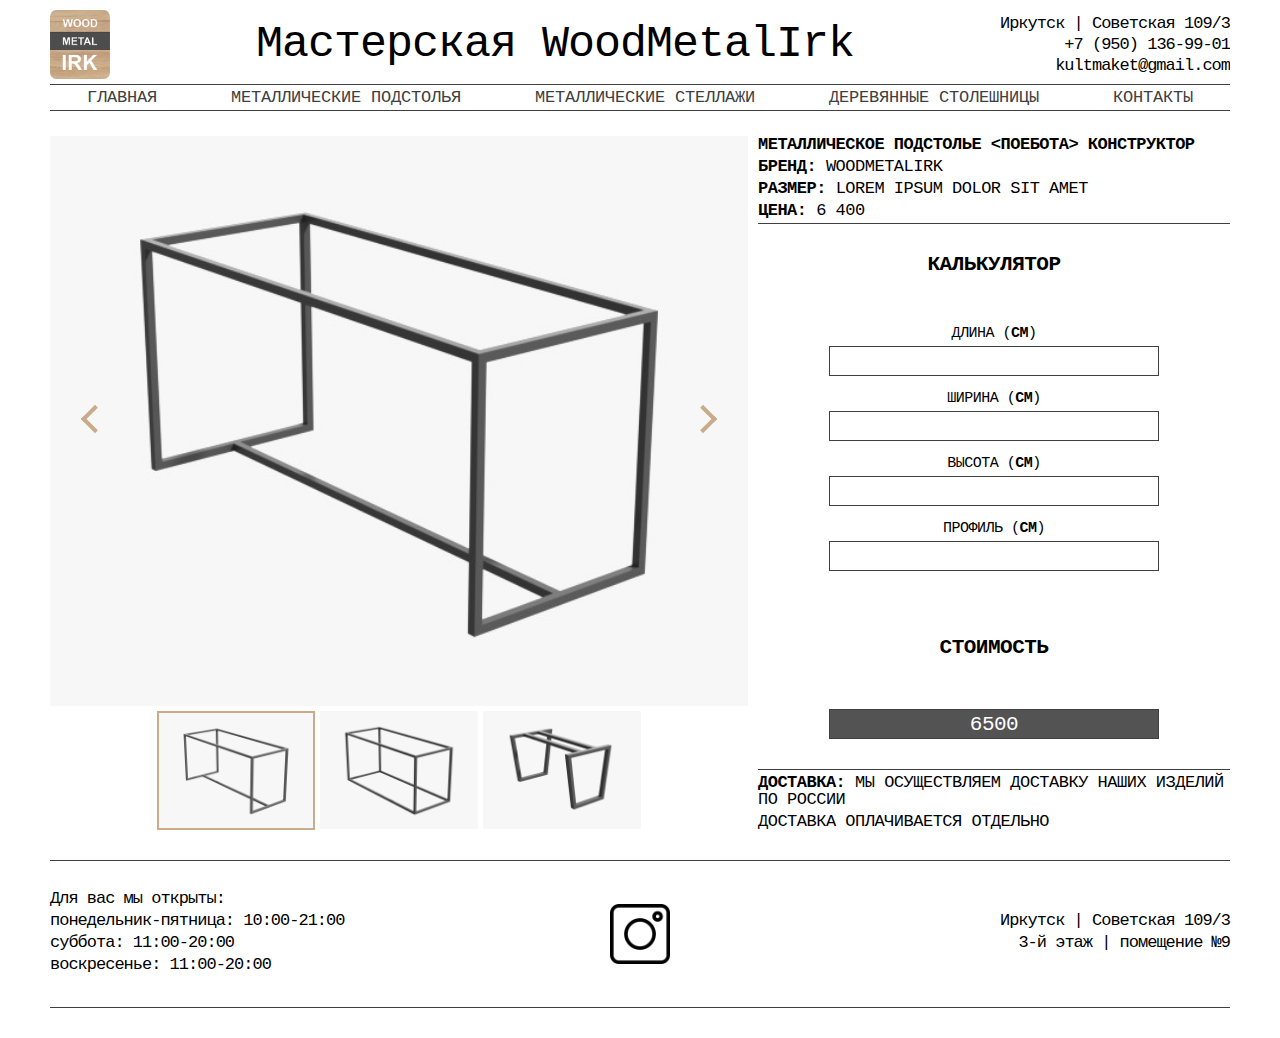
==== html/item01/index.html @ e5696494 "Add files via upload" ====
<!DOCTYPE html>
<html lang="ru">
<head>
	<meta charset="UTF-8">
	<meta http-equiv="content-type" content="text/html; charset=UTF-8">
	<link rel="shortcut icon" href="../../img/icon/favicon.png" type="image/x-icon">
	<link href="https://fonts.googleapis.com/css2?family=Open+Sans+Condensed:ital,wght@0,300;0,700;1,300&family=Ubuntu+Mono:ital,wght@0,400;0,700;1,400;1,700&family=Ubuntu:ital,wght@0,300;0,400;0,500;0,700;1,300;1,400;1,500;1,700&display=swap" rel="stylesheet">
	<link rel="stylesheet" href="../../css/style.css">
	<script src="../../js/item/script.js" defer="defer"></script>
	<meta name="viewport" content="width=device-width initial-scale=1.0">
	<title>Wood Metal Irk</title>
</head>
<body>
	<div class="wrapper">
		<header class="header">
			<div class="container">
				<div class="header__body">
					<a href="../../index.html" class="header__logo">
						<img src="../../img/icon/header-logo.jpg" alt="header__logo">
					</a>
					<div class="header__title">
						<h1>Мастерская WoodMetalIrk</h1>
						<a href="tel:+79501369901">+7 (950) 136-99-01</a>
					</div>
					<ul class="header__text">
						<li>Иркутск | Советская 109/3</li>
						<li>+7 (950) 136-99-01</li>
						<li>kultmaket@gmail.com</li>
					</ul>
					<div class="header__burger">
						<span></span>
					</div>
				</div>
				<nav class="header__menu">
					<ul class="header__list">
						<li><a href="../../index.html#block_1" class="header__link">Главная</a></li>
						<li><a href="../../index.html#block_1" class="header__link">Металлические подстолья</a></li>
						<li><a href="../../index.html#block_2" class="header__link">Металлические стеллажи</a></li>
						<li><a href="../../index.html#block_3" class="header__link">Деревянные столешницы</a></li>
						<li><a href="../../index.html#footer" class="header__link">Контакты</a></li>
					</ul>
				</nav>
			</div>
		</header>
		<section class="section">
			<div class="container">
				<div class="section__row">
					<div class="section__column column column_left">
						<div class="column__block">
								<h2>Металлическое подстолье <поебота> конструктор</h2>
							<ul class="column__list">
								<li>Бренд: <span>WoodMetalIrk</span></li>
								<li>Размер: <span>Lorem ipsum dolor sit amet</span></li>
								<li>Цена: <span>6 400</span></li>
							</ul>
						</div>
						<div class="column__gallery gallery">
							<div class="gallery__container">
								<div class="gallery__image"></div>
								<div class="gallery__arrows arrow">
									<div class="arrow__left"></div>
									<div class="arrow__right"></div>
								</div>
							</div>
							<div class="gallery__row">
								<div class="gallery__item">
									<img src="../../img/item-link/item01/IMG-20200612-WA0014.jpg" alt="Металлическое подстолье">
								</div>
								<div class="gallery__item">
									<img src="../../img/item-link/item01/IMG-20200612-WA0015.jpg" alt="Металлическое подстолье">
								</div>
								<div class="gallery__item">
									<img src="../../img/item-link/item01/IMG-20200612-WA0016.jpg" alt="Металлическое подстолье">
								</div>
							</div>
						</div>
					</div>
					<div class="section__column column column_right">
						<div class="column__block">
								<h2>Металлическое подстолье <поебота> конструктор</h2>
							<ul class="column__list">
								<li>Бренд: <span>WoodMetalIrk</span></li>
								<li>Размер: <span>Lorem ipsum dolor sit amet</span></li>
								<li>Цена: <span>6 400</span></li>
							</ul>
						</div>
						<div class="column__body">
							<h2 class="column__title">Калькулятор</h2>
							<ul class="column__form">
								<li class="column__input">
									<h2><span>Длина (</span>CM<span>)</span></h2><input type="number" id="input__lenght">
								</li>
								<li class="column__input">
									<h2><span>Ширина (</span>CM<span>)</span></h2><input type="number" id="input__width">
								</li>
								<li class="column__input">
									<h2><span>Высота (</span>CM<span>)</span></h2><input type="number" id="input__height">
								</li>
								<li class="column__input">
									<h2><span>Профиль (</span>CM<span>)</span></h2><input type="number" id="input__profile">
								</li>
							</ul>
							<h2 class="column__title">Стоимость</h2>
							<div class="column__output output">
								<h2 class="output__text">6500</h2>
							</div>
						</div>
						<div class="column__footer">
							<ul class="column__list">
								<li>Доставка:<span> Мы осуществляем доставку наших изделий по России</span></li>
								<li><span>Доставка оплачивается отдельно</span></li>
							</ul>
						</div>
					</div>
				</div>
			</div>
		</section>
		<footer class="footer">
			<div class="container">
				<div class="footer__row" id="footer">
					<a class="footer__email" href="mailto:kultmaket@gmail.com">kultmaket@gmail.com</a>
					<ul class="footer__list footer__list_1">
						<li>Иркутск | Советская 109/3</li>
						<li>3-й этаж | помещение №9</li>
					</ul>
					<ul class="footer__list footer__list_2">
						<li>Для вас мы открыты:</li>
						<li>понедельник-пятница: 10:00-21:00</li>
						<li>суббота: 11:00-20:00</li>
						<li>воскресенье: 11:00-20:00</li>
					</ul>
					<div class="footer__link">
						<a href="https://www.instagram.com/wood.hunters/" target="_blank"><img src="../../img/icon/instagram.png" alt="Instagram-link"></a>
					</div>
				</div>
			</div>
		</footer>
	</div>
</body>
</html>
---- css/style.css ----
*{
	padding: 0;
	margin: 0;
	border: 0;
}
*,*:before,*:after{
	-moz-box-sizing: border-box;
	-webkit-box-sizing: border-box;
	box-sizing: border-box;
}
:focus,:active{outline: none;}
a:focus,a:active{outline: none;}

nav,footer,header,aside{display: block;}

html,body{
	height: 100%;
	width: 100%;
	font-size: 100%;
	line-height: 1;
	font-size: 14px;
	-ms-text-size-adjust: 100%;
	-moz-text-size-adjust: 100%;
	-webkit-text-size-adjust: 100%;
	font-family: 'Ubuntu', sans-serif;
	font-family: 'Ubuntu Mono', monospace;

}
input,button,textarea{font-family:inherit;}

input::-ms-clear{display: none;}
button{cursor: pointer;}
button::-moz-focus-inner {padding:0;border:0;}
a, a:visited{text-decoration: none;}
a:hover{text-decoration: none;}
ul li{list-style: none;}
img{vertical-align: top;}

h1,h2,h3,h4,h5,h6{font-size:inherit;font-weight: 400;}

/*_________________BODY_________________*/

.wrapper {
	background-color: #fff;
}
.container {
	max-width: 100%;
	margin: 0 auto;
	padding: 0px 5px;
}
body.lock {
	overflow: hidden;
}
a {
	-webkit-tap-highlight-color: rgba(0, 0, 0, 0);
}

/*_________________HEADER_________________*/

.header {
	position: fixed;
	width: 100%;
	top: 0;
	left: 0;
	z-index: 50;
}
.header:before {
	content: '';
	position: absolute;
	top: 0;
	left: 0;
	width: 100%;
	height: 100%;
	background-color: #fff;
	z-index: 1;
}  
.header__body {
	box-shadow: 0px 0.1px 2px #404040;
	-webkit-box-shadow: 0px 0.1px 2px #404040;
	padding: 5px 0;
	position: relative;
	display: -webkit-flex;
	display: -moz-flex;
	display: -ms-flex;
	display: -o-flex;
	display: flex;
	justify-content: space-between;
	max-height: 44.31px;
	align-items: center;
	-ms-align-items: center;
	overflow: hidden;
}
.header__body.active:after {
	content: '';
 	position: absolute;
 	bottom: 0px;
 	width: 100%;
 	height: 1px;
 	left: 0;
 	background-color: #404040;
 	z-index: 2;
}
.header__logo {
	-webkit-flex: 0 0 30px;
	-moz-flex: 0 0 30px;
	-ms-flex: 0 0 30px;
	-o-flex: 0 0 30px;
	flex: 0 0 30px;
	border-radius: 10%;
	overflow: hidden;
	z-index: 2;
	-webkit-transition: all 0.3s ease 0s;
	-o-transition: all 0.3s ease 0s;
	transition: all 0.3s ease 0s;
}
.header__logo:hover {
	box-shadow: 0px 0.1px 2px #000;
	-webkit-box-shadow: 0px 0.1px 2px #000;
}
.header__logo img {
	max-width: 100%;
	display: block;
}
.header__title {
	text-align: center;
	letter-spacing: -1px;
	font-size: 17px;
	z-index: 2;
	padding: 0px 5px;
}
.header__title a {
	color: #404040;
	font-size: 21px;
}

/*_________________HEADER__BURGER_________________*/

.header__burger {
	flex: none;
	-webkit-flex: none;
	-moz-flex: none;
	-ms-flex: none;
	-o-flex: none;
	position: relative;
	width: 30px;
	height: 20px;
	z-index: 2;
}
.header__burger span {
	position: absolute;
	background-color: #404040;
	left: 0;
	width: 100%;
	height: 2px;
	top: 9px;
	-webkit-transition: all 0.3s ease 0s;
	-o-transition: all 0.3s ease 0s;
	transition: all 0.3s ease 0s;
}
.header__burger:before,
.header__burger:after {
	content: '';
	background-color: #404040;
	position: absolute;
	width: 100%;
	height: 2px;
	left: 0;
	-webkit-transition: all 0.3s ease 0s;
	-o-transition: all 0.3s ease 0s;
	transition: all 0.3s ease 0s;
}
.header__burger:before {
	top: 0;
}
.header__burger:after {
	bottom: 0;
}
.header__burger.active span {
	-webkit-transform: scale(0);
	-ms-transform: scale(0);
	-o-transform: scale(0);
	transform: scale(0);
}
.header__burger.active:before {
	-webkit-transform: rotate(45deg);
	-ms-transform: rotate(45deg);
	-o-transform: rotate(45deg);
	transform: rotate(45deg);
	top: 9px;
}
.header__burger.active:after {
	-webkit-transform: rotate(-45deg);
	-ms-transform: rotate(-45deg);
	-o-transform: rotate(-45deg);
	transform: rotate(-45deg);
	bottom: 9px;
}

/*_________________HEADER__MENU_________________*/

.header__menu {
	position: fixed;
	top: -100%;
	left: 0;
	width: 100%;
	height: 100%;
	background-color: #fff;
	padding: 74.31px 30px 5px 5px;
	-webkit-transition: all 0.3s ease 0s;
	-o-transition: all 0.3s ease 0s;
	transition: all 0.3s ease 0s;
	overflow: auto;
}
 .header__menu.active {
	top: 0;
} 
.header__list {
	text-align: right;
	font-size: 21px;
	letter-spacing: -0.5px;
	text-transform: uppercase;
}
.header__list li {
	padding: 30px 0px 0px 0px;
	-webkit-tap-highlight-color: rgba(0, 0, 0, 0);
}
.header__list li:first-child {
	padding: 0px 0px 0px 0px;
}
.header__link {
	color: #404040;
}
.header__text {
	display: none;
}

/*_________________SECTION__MAIN_________________*/

.section:before {
	content: '';
	display: block;
	padding: 64.31px 0px 0px 0px;
}
.section__block:before {
	content: '';
	display: block;
	height: 64.31px;
	margin: -64.31px 0px 0px 0px;
}
.block__title {
	text-align: center;
	font-size: 19px;
	letter-spacing: -1px;
	color: #c5a37e;
	margin: 0px 0px 20px 0px;
}
.block__row {
	display: -webkit-flex;
	display: -moz-flex;
	display: -ms-flex;
	display: -o-flex;
	display: flex;
	-webkit-flex-wrap: wrap;
	-moz-flex-wrap: wrap;
	-ms-flex-wrap: wrap;
	-o-flex-wrap: wrap;
	flex-wrap: wrap;
}
 .block__column {
	padding: 0px 0px 20px 0px;
	-webkit-flex: 0 1 100%;
	-moz-flex: 0 1 100%;
	-ms-flex: 0 1 100%;
	-o-flex: 0 1 100%;
	flex: 0 1 100%;
} 
.block__item {
	border: 1px solid #404040;
	overflow: hidden;
}
.item__container {
	position: relative;
	padding: 0% 0% 100% 0%;
}
.item__link {
	background-position: center;
	-webkit-background-size: cover;
	background-size: cover;
	background-repeat: no-repeat;
	width: 100%;
	height: 100%;
	position: absolute;
	top: 0;
	left: 0;
}
.item__link img {
	display: none;
}
.item__text {
	position: relative;
	z-index: 1;
	background-color: #fff;
	font-size: 15px;
	border-top: 1px solid #404040;
	text-align: left;
	padding: 5px 0px 5px 10px;
}

/*_________________SECTION__ITEMS_________________*/

.column_right .column__block {
	display: none;
}
.column__block {
	font-size: 15px;
	text-transform: uppercase;
	letter-spacing: -0.5px;
	font-weight: bold;
	text-align: center;
	position: relative;
	margin: 0px 0px 5px 0px;
	padding: 0px 0px 15px 0px;
}
.column__block h2 {
	margin: 0px 0px 5px 0px;
	font-weight: bold;
}
.column__list li {
	margin: 0px 0px 5px 0px;
}
.column__list li:last-child {
	margin: 0px 0px 0px 0px;
}
.column__list span {
	font-weight: normal;
}
.column__block:after {
	content: '';
	position: absolute;
	bottom: 0px;
	left: 0;
	width: 100%;
	height: 1px;
	background-color: #404040;
}
.gallery__container {
	margin: 0px 0px 5px 0px;
	padding: 0% 0% 80% 0%;
	position: relative;
}
.gallery__image {
	background-position: center;
	background-size: cover;
	background-repeat: no-repeat;
	width: 100%;
	height: 100%;
	position: absolute;
	top: 0;
	left: 0;
}
.gallery__arrows {
	position: absolute;
	top: 0;
	left: 0;
	width: 100%;
	height: 100%;
	display: -webkit-flex;
	display: -moz-flex;
	display: -ms-flex;
	display: -o-flex;
	display: flex;
	justify-content: space-between;
}
.arrow__left,
.arrow__right {
	-webkit-flex: 0 0 33.333%;
	-moz-flex: 0 0 33.333%;
	-ms-flex: 0 0 33.333%;
	-o-flex: 0 0 33.333%;
	flex: 0 0 33.333%;
	position: relative;
	cursor: pointer;
	-webkit-tap-highlight-color: rgba(0, 0, 0, 0);
}
.arrow__left:before,
.arrow__right:after {
	content: '';
	position: absolute;
	border: solid #c5a37e;
	border-width: 0px 4px 4px 0px;
	top: 48%;
	padding: 8px;
	-webkit-transition: all 0.3s ease 0s;
	-o-transition: all 0.3s ease 0s;
	transition: all 0.3s ease 0s;
	opacity: 0.9;
}	
.arrow__left:before {
	-webkit-transform: rotate(135deg);
	-ms-transform: rotate(135deg);
	-o-transform: rotate(135deg);
	transform: rotate(135deg);
	left: 10%;
}
.arrow__right:after {
	right: 10%;
	-webkit-transform: rotate(-45deg);
	-ms-transform: rotate(-45deg);
	-o-transform: rotate(-45deg);
	transform: rotate(-45deg);
}
.gallery__row {
	display: -webkit-flex;
	display: -moz-flex;
	display: -ms-flex;
	display: -o-flex;
	display: flex;
	margin: 0px 15% 0px 15%;
}
.gallery__item {
	-webkit-flex: 0 1 33.333%;
	-moz-flex: 0 1 33.333%;
	-ms-flex: 0 1 33.333%;
	-o-flex: 0 1 33.333%;
	flex: 0 1 33.333%;
	margin: 0px 2.5px 0px 2.5px;
}
.gallery__item img {
	max-width: 100%;
}
.gallery__item.active {
	border: 2px solid #c5a37e;
	opacity: 0.9;
}
.column__title {
	font-size: 21px;
	text-transform: uppercase;
	letter-spacing: -0.5px;
	font-weight: bold;
	text-align: center;
	margin: 30px 0px 30px 0px;
}
.column__input {
	text-align: center;
	margin: 0px 0px 15px 0px;
	font-size: 15px;
	text-transform: uppercase;
	letter-spacing: -0.5px;
	font-weight: bold;
	font-weight: bold;
}
.column__input h2 {
	font-weight: bold;
}
.column__input span {
	font-weight: normal;
}
.column__input input{
	border: 1px solid #404040;
	width: 70%;
	height: 30px;
	letter-spacing: -0.5px;
	text-align: center;
	font-size: 21px;
	margin: 5px 0px 0px 0px;
	color: #c5a37e;
}
.column__input input:focus {
	background: rgba(64, 64, 64, 0.1);
}
.column__output {
	width: 100%;
	letter-spacing: -0.5px;
	font-size: 21px;
	color: #c5a37e;
}
.output__text {
	text-align: center;
	margin: 0 auto;
	width: 70%;
	border: 1px solid #404040;
	padding: 4px 0px 0px 0px;
	background: rgba(64, 64, 64, 0.9);
	color: #fff;
	height: 30px;
}
.column__footer {
	font-size: 15px;
	text-transform: uppercase;
	letter-spacing: -0.5px;
	font-weight: bold;
	text-align: center;
	position: relative;
	padding: 30px 0px 0px 0px;
	margin: 5px 0px 0px 0px;
}
.column__footer:before {
	content: '';
	position: absolute;
	top: 0px;
	left: 0;
	width: 100%;
	height: 1px;
	background-color: #404040;
}

/*_________________FOOTER_________________*/

.footer__row {
	text-align: center;
	font-size: 17px;
	letter-spacing: -1px;
	margin: 30px 0px 30px 0px;
	padding: 30px 0px 30px 0px;
	position: relative;
}
.footer__row:before,
.footer__row:after {
	content: '';
	background-color: #404040;
	position: absolute;
	width: 100%;
	height: 1px;
	left: 0;
}
.footer__row:before {
	top: 0;
}
.footer__row:after {
	bottom: 0;
}
.footer__email {
	display: block;
	color: #404040;
	padding: 0px 0px 20px 0px;
}
.footer__list li {
	padding: 0px 0px 5px 0px;
}
.footer__list {
	padding: 0px 0px 20px 0px;
}
.footer__link {
	margin: 0 auto;
	width: 50px;
	-webkit-transition: all 0.3s ease 0s;
	-o-transition: all 0.3s ease 0s;
	transition: all 0.3s ease 0s;
}
.footer__link img {
	max-width: 100%;
}
.footer__link:hover {
	-webkit-transform: scale(1.1);
	-ms-transform: scale(1.1);
	-o-transform: scale(1.1);
	transform: scale(1.1);
}

/*_________________MEDIA__425__PX_________________*/

@media (min-width: 425px) {
	.container {
		padding: 0px 10px;
	}
	.header__body {
		margin: 5px 0px 0px 0px;
	}
	.block__row {
		margin: 0px -10px 0px -10px;
	}
	.block__column {
		-webkit-flex: 0 1 50%;
		-moz-flex: 0 1 50%;
		-ms-flex: 0 1 50%;
		-o-flex: 0 1 50%;
		flex: 0 1 50%;
		padding: 0px 10px 20px 10px;
	}
	.block__gallery {
		margin: -5px 10px 0px 10px;
	}
}

/*_________________MEDIA__782__PX_________________*/

@media (min-width: 782px) {

	body.lock {
		overflow: visible;
	}
	.container {
		max-width: 1200px;
	}
	
	/*_______HEADER______*/

	.header__body {
		box-shadow: none;
		-webkit-box-shadow: none;
		max-height: 105.63px;
	}
	.header__body.active:after {
		display: none;
	}
	.header__logo {
		-webkit-flex: 0 0 60px;
		-moz-flex: 0 0 60px;
		-ms-flex: 0 0 60px;
		-o-flex: 0 0 60px;
		flex: 0 0 60px;
	}
	.header__burger {
		display: none;
	}
	.header__title a {
		display: none;
	}
	.header__title h1 {
		font-size: 45px;
		margin: 0px 5px;
		letter-spacing: -1px;	
	}
	.header__text {
		text-align: right;
		display: -webkit-flex;
		display: -moz-flex;
		display: -ms-flex;
		display: -o-flex;
		display: flex;
		-webkit-flex-direction: column;
		-moz-flex-direction: column;
		-ms-flex-direction: column;
		-o-flex-direction: column;
		flex-direction: column;
		justify-content: space-between;
		-ms-align-self: stretch;
		align-self: stretch;
		z-index: 2;
		font-size: 17px;
		letter-spacing: -1px;
		margin: 5px 0px;	
	}

	/*_______HEADER__MENU_______*/

	.header__menu {
		position: relative;
		z-index: 2;
		padding: 5px 0px 5px 0px;
	}
	.header__menu:before, 
	.header__menu:after {
 		content: '';
 		position: absolute;
 		width: 100%;
 		height: 1px;
 		left: 0;
 		background-color: #404040;
 		z-index: 2;
 	} 	
	.header__menu:before {
 		top: 0;
	}
	.header__menu:after {
		bottom: 0;
	}
	.header__list {
		display: -webkit-flex;
		display: -moz-flex;
		display: -ms-flex;
		display: -o-flex;
		display: flex;
		justify-content: space-around;
		text-align: center;
		font-size: 17px;
		letter-spacing: -0.2px;
	}
	.header__list li {
		padding: 0px 0px 0px 0px;
	}
	.header__link {
		color: #404040;
		text-transform: uppercase;
		-webkit-transition: all 0.3s ease 0s;
		-o-transition: all 0.3s ease 0s;
		transition: all 0.3s ease 0s;
	}
	.header__list a:hover {
		color: #c5a37e;
	}

	/*_______SECTION_______*/

	.section:before {
		content: '';
		display: block;
		padding: 135.63px 0px 0px 0px;
	}
	.section__block:before {
		content: '';
		display: block;
		height: 135.63px;
		margin: -135.63px 0px 0px 0px;
	}
	.block__title {
		font-size: 35px;
		margin: 0px 0px 30px 0px;
	}
	.block__row {
		margin: 0px -15px 0px -15px;
	}
	.block__column {
		-webkit-flex: 0 1 33.333%;
		-moz-flex: 0 1 33.333%;
		-ms-flex: 0 1 33.333%;
		-o-flex: 0 1 33.333%;
		flex: 0 1 33.333%;
		padding: 0px 15px 30px 15px;
	}
	.item__link {
		opacity: 0.85;
		-webkit-transition: all 0.3s ease 0s;
		-o-transition: all 0.3s ease 0s;
		transition: all 0.3s ease 0s;
	}
	.item__link:hover {
		opacity: 1;
		-webkit-transform: scale(1.1);
		-ms-transform: scale(1.1);
		-o-transform: scale(1.1);
		transform: scale(1.1);
	}

	/*_______SECTION__ITEMS_______*/

	.wrapper {
		min-height: 100vh;
		display: -webkit-flex;
		display: -moz-flex;
		display: -ms-flex;
		display: -o-flex;
		display: flex;
		-webkit-flex-direction: column;
		-moz-flex-direction: column;
		-ms-flex-direction: column;
		-o-flex-direction: column;
		flex-direction: column;
		justify-content: space-between;
	}
	.section__row {
		display: -webkit-flex;
		display: -moz-flex;
		display: -ms-flex;
		display: -o-flex;
		display: flex;
	}
	.column_right {
		-webkit-flex: 1 0 40%;
		-moz-flex: 1 0 40%;
		-ms-flex: 1 0 40%;
		-o-flex: 1 0 40%;
		flex: 1 0 40%;
		margin: 0px 0px 0px 10px;
		display: -webkit-flex;
		display: -moz-flex;
		display: -ms-flex;
		display: -o-flex;
		display: flex;
		-webkit-flex-direction: column;
		-moz-flex-direction: column;
		-ms-flex-direction: column;
		-o-flex-direction: column;
		flex-direction: column;
		justify-content: space-between;
	}
	.column__gallery {
		display: -webkit-flex;
		display: -moz-flex;
		display: -ms-flex;
		display: -o-flex;
		display: flex;
		-webkit-flex-direction: column;
		-moz-flex-direction: column;
		-ms-flex-direction: column;
		-o-flex-direction: column;
		flex-direction: column;
	}
	.gallery__container {
		-webkit-flex: 1 0 570px;
		-moz-flex: 1 0 570px;
		-ms-flex: 1 0 570px;
		-o-flex: 1 0 570px;
		flex: 1 0 570px;

	}
	.column__block {
		text-align: left;
		font-size: 17px;
		padding: 0px 0px 5px 0px;
		margin: 0px 0px 0px 0px;
		flex-grow: 0;
	}
	.column__body {
		flex-grow: 1;
		display: -webkit-flex;
		display: -moz-flex;
		display: -ms-flex;
		display: -o-flex;
		display: flex;
		-webkit-flex-direction: column;
		-moz-flex-direction: column;
		-ms-flex-direction: column;
		-o-flex-direction: column;
		flex-direction: column;
		justify-content: space-between;
	}
	.column__footer {
		flex-grow: 0;
		text-align: left;
		font-size: 17px;
		padding: 5px 0px 0px 0px;
		margin: 30px 0px 0px 0px;
	}
	.column_left .column__block {
		display: none;
	}
	.column_right .column__block {
		display: block;
	}
	.arrow__left:before {
		-webkit-transform: rotate(135deg);
		-ms-transform: rotate(135deg);
		-o-transform: rotate(135deg);
		transform: rotate(135deg);
		left: 15%;
	}
	.arrow__right:after {
		right: 15%;
		-webkit-transform: rotate(-45deg);
		-ms-transform: rotate(-45deg);
		-o-transform: rotate(-45deg);
		transform: rotate(-45deg);
	}
	.arrow__left:hover:before {
		-webkit-transform: rotate(135deg) scale(1.2) translate(5px, 5px);
		-ms-transform: rotate(135deg) scale(1.2) translate(5px, 5px);
		-o-transform: rotate(135deg) scale(1.2) translate(5px, 5px);
		transform: rotate(135deg) scale(1.2) translate(5px, 5px);
		opacity: 1;
	}
	.arrow__right:hover:after {
		-webkit-transform: rotate(-45deg) scale(1.2) translate(5px, 5px);
		-ms-transform: rotate(-45deg) scale(1.2) translate(5px, 5px);
		-o-transform: rotate(-45deg) scale(1.2) translate(5px, 5px);
		transform: rotate(-45deg) scale(1.2) translate(5px, 5px);
		opacity: 1;
	}

	/*_______FOOTER_______*/

	.footer__row {
		display: -webkit-flex;
		display: -moz-flex;
		display: -ms-flex;
		display: -o-flex;
		display: flex;
		justify-content: space-between;
		align-items: center;
		-ms-align-items: center;
	}
	.footer__list {
		padding: 0px 0px 0px 0px;
		-webkit-flex: 1 0 33.333%;
		-moz-flex: 1 0 33.333%;
		-ms-flex: 1 0 33.333%;
		-o-flex: 1 0 33.333%;
		flex: 1 0 33.333%;
	}
	.footer__link {
		-webkit-order: 2;
		-moz-order: 2;
		-ms-order: 2;
		-o-order: 2;
		order: 2;
		-webkit-flex: 0 0 33.333%;
		-moz-flex: 0 0 33.333%;
		-ms-flex: 0 0 33.333%;
		-o-flex: 0 0 33.333%;
		flex: 0 0 33.333%;
	}
	.footer__link a {
		display: block;
		margin: 0 auto;
		width: 60px;
	}
	.footer__list_1 {
		-webkit-order: 3;
		-moz-order: 3;
		-ms-order: 3;
		-o-order: 3;
		order: 3;
		text-align: right;
	}
	.footer__list_2 {
		-webkit-order: 1;
		-moz-order: 1;
		-ms-order: 1;
		-o-order: 1;
		order: 1;
		text-align: left;
	}
	.footer__email {
		display: none;
	}
}
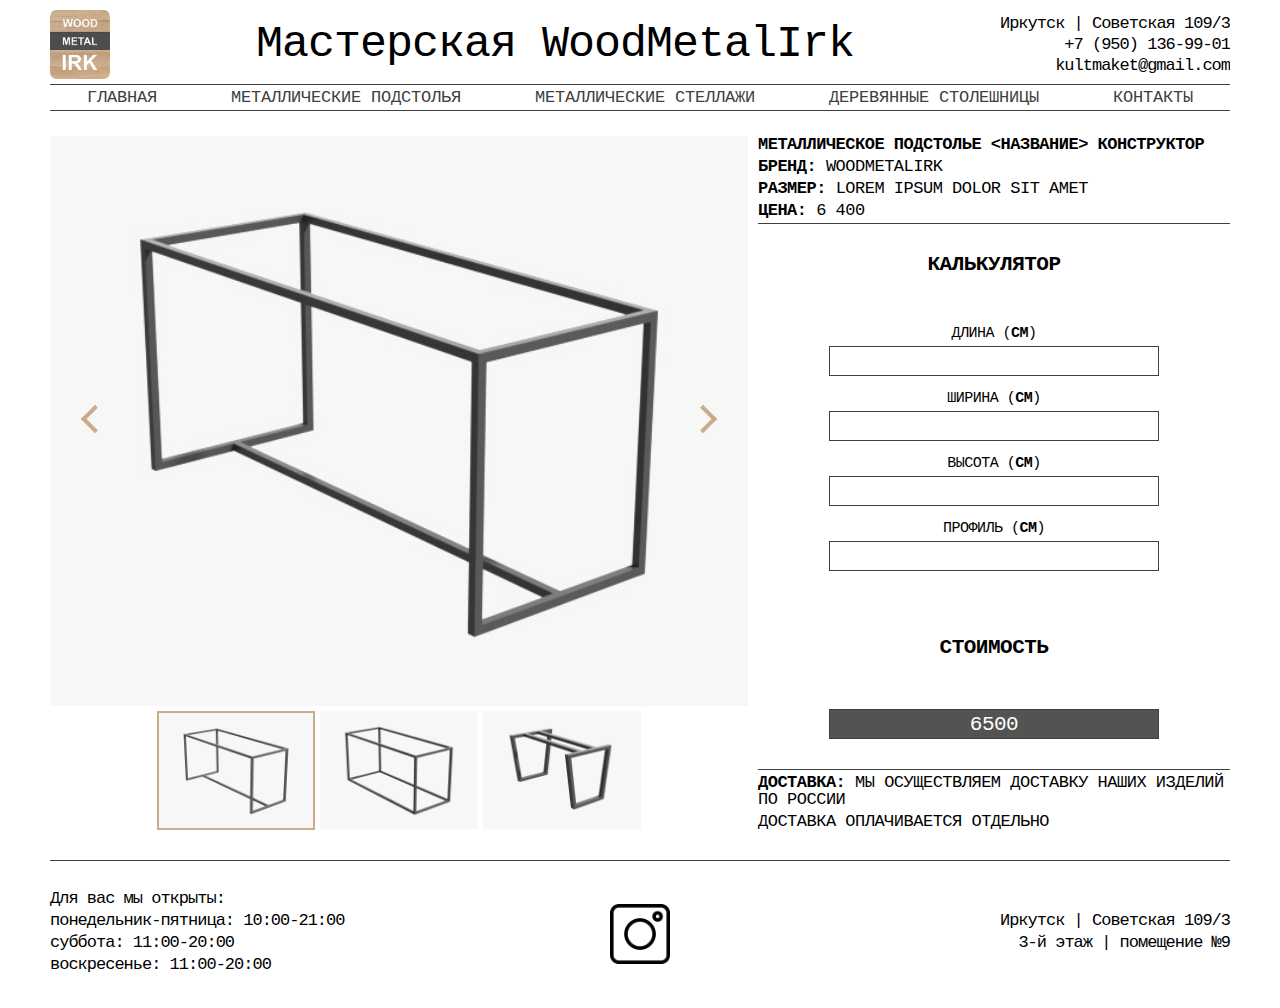
==== commit 16842e18: "Change html folder" ====
--- a/html/item01/index.html
+++ b/html/item01/index.html
@@ -47,7 +47,7 @@
 				<div class="section__row">
 					<div class="section__column column column_left">
 						<div class="column__block">
-								<h2>Металлическое подстолье <поебота> конструктор</h2>
+								<h2>Металлическое подстолье <название> конструктор</h2>
 							<ul class="column__list">
 								<li>Бренд: <span>WoodMetalIrk</span></li>
 								<li>Размер: <span>Lorem ipsum dolor sit amet</span></li>
@@ -77,7 +77,7 @@
 					</div>
 					<div class="section__column column column_right">
 						<div class="column__block">
-								<h2>Металлическое подстолье <поебота> конструктор</h2>
+								<h2>Металлическое подстолье <название> конструктор</h2>
 							<ul class="column__list">
 								<li>Бренд: <span>WoodMetalIrk</span></li>
 								<li>Размер: <span>Lorem ipsum dolor sit amet</span></li>
--- a/css/style.css
+++ b/css/style.css
@@ -465,6 +465,14 @@
 	margin: 5px 0px 0px 0px;
 	color: #c5a37e;
 }
+input::-webkit-outer-spin-button,
+input::-webkit-inner-spin-button {
+  -webkit-appearance: none;
+  margin: 0;
+}
+input[type=number] {
+  -moz-appearance: textfield;
+}
 .column__input input:focus {
 	background: rgba(64, 64, 64, 0.1);
 }
@@ -510,12 +518,11 @@
 	text-align: center;
 	font-size: 17px;
 	letter-spacing: -1px;
-	margin: 30px 0px 30px 0px;
+	margin: 30px 0px 0px 0px;
 	padding: 30px 0px 30px 0px;
 	position: relative;
 }
-.footer__row:before,
-.footer__row:after {
+.footer__row:before {
 	content: '';
 	background-color: #404040;
 	position: absolute;
@@ -525,9 +532,6 @@
 }
 .footer__row:before {
 	top: 0;
-}
-.footer__row:after {
-	bottom: 0;
 }
 .footer__email {
 	display: block;
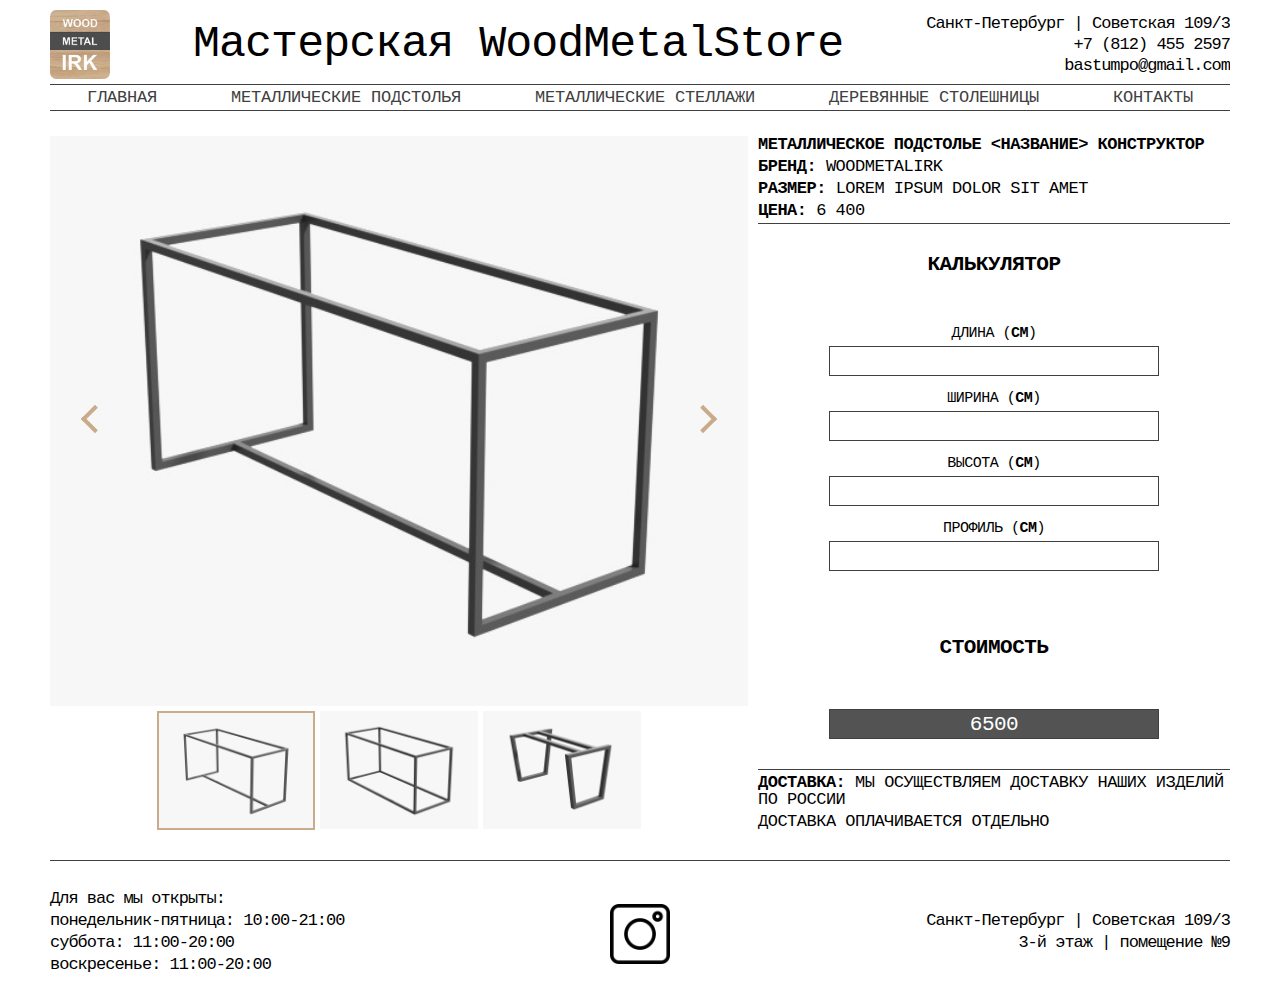
==== commit 6a2f3552: "contact changes" ====
--- a/html/item01/index.html
+++ b/html/item01/index.html
@@ -19,13 +19,13 @@
 						<img src="../../img/icon/header-logo.jpg" alt="header__logo">
 					</a>
 					<div class="header__title">
-						<h1>Мастерская WoodMetalIrk</h1>
-						<a href="tel:+79501369901">+7 (950) 136-99-01</a>
+						<h1>Мастерская WoodMetalStore</h1>
+						<a href="tel:+78124552597">+7 (812) 455 2597</a>
 					</div>
 					<ul class="header__text">
-						<li>Иркутск | Советская 109/3</li>
-						<li>+7 (950) 136-99-01</li>
-						<li>kultmaket@gmail.com</li>
+						<li>Санкт-Петербург | Советская 109/3</li>
+						<li>+7 (812) 455 2597</li>
+						<li>bastumpo@gmail.com</li>
 					</ul>
 					<div class="header__burger">
 						<span></span>
@@ -118,9 +118,9 @@
 		<footer class="footer">
 			<div class="container">
 				<div class="footer__row" id="footer">
-					<a class="footer__email" href="mailto:kultmaket@gmail.com">kultmaket@gmail.com</a>
+					<a class="footer__email" href="mailto:bastumpo@gmail.com">bastumpo@gmail.com</a>
 					<ul class="footer__list footer__list_1">
-						<li>Иркутск | Советская 109/3</li>
+						<li>Санкт-Петербург | Советская 109/3</li>
 						<li>3-й этаж | помещение №9</li>
 					</ul>
 					<ul class="footer__list footer__list_2">
